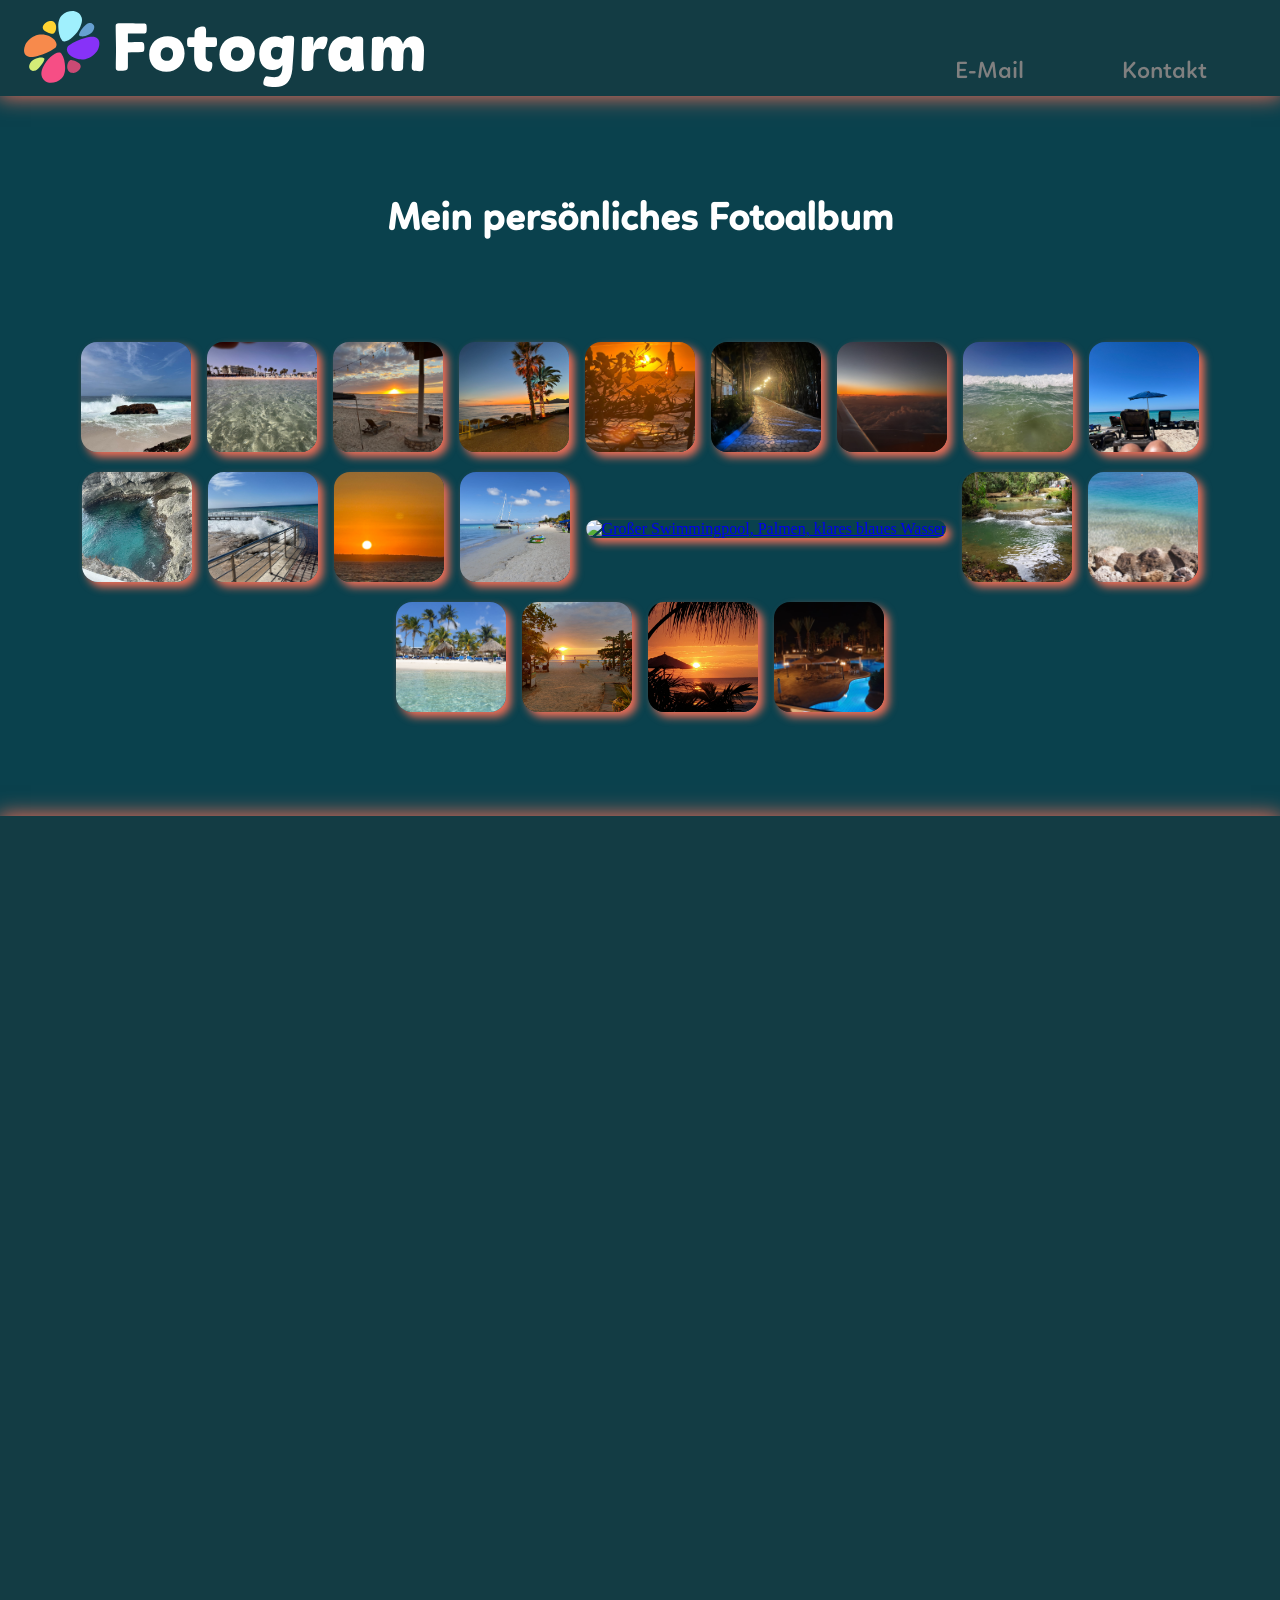
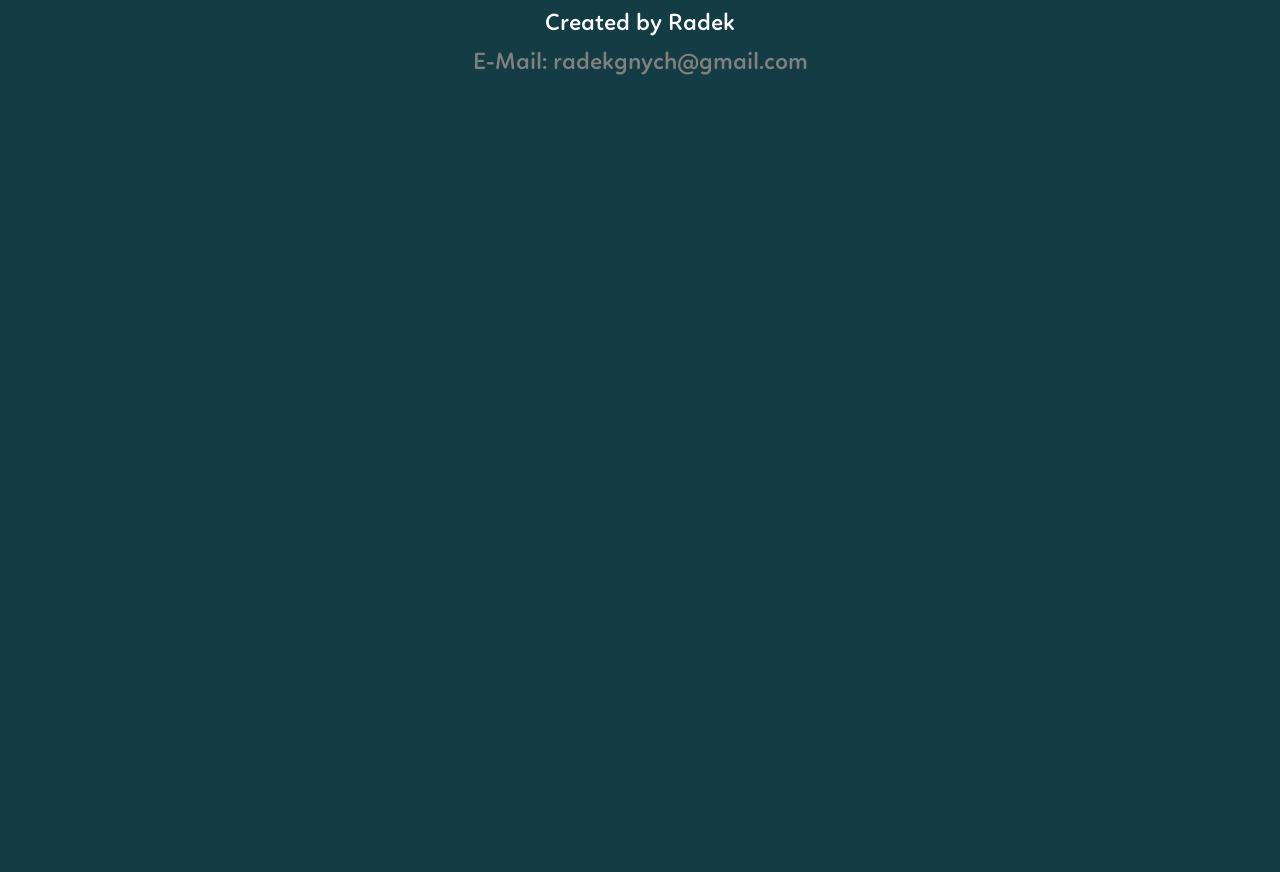
==== index.html @ 6a433d0a "Fotogram V.16" ====
<!DOCTYPE html>
<html lang="de">

<head>
    <meta charset="UTF-8" />
    <meta name="keywords" content="HTML, CSS, JavaScript" />
    <meta name="viewport" content="width=device-width, initial-scale=1.0" />
    <meta name="author" content="Radek Gnych " />
    <link rel="icon" type="image/x-icon" href="img/favicon.svg" />
    <link rel="stylesheet" href="style.css" />
    <script defer src="script.js"></script>
    <title>Fotogram</title>
</head>

<body onload="init()">
    <header class="header">
        <nav>
            <img class="img_fotogram_logo" src="./img/Fotogram_Logo.svg" alt="Titel-Fotogram-Bild-Logo" />
            <ul>
                <a href="#mail" class="link">
                    <li>E-Mail</li>
                </a>
                <a href="impressum.html" id="" class="link">
                    <li>Kontakt</li>
                </a>
            </ul>
        </nav>
    </header>

    <main>
        <h1>Mein persönliches Fotoalbum</h1>
        <div id="holidayImages" class="all_holidayImages"></div>

        <dialog id="dialogs" onclick="toggleDNon()"></dialog>
    </main>

    <footer>
        <ul class="ul_footer">
            <li>Created by Radek</li>
            <a class="link" href="mailto:radekgnych@gmail.com" id="mail">
                <li>E-Mail: radekgnych@gmail.com</li>
            </a>
        </ul>
    </footer>
</body>

</html>
---- style.css ----
:root
  {
      --primary-color: rgb(10, 65, 77);
      --secondary-color: rgb(44, 44, 43, 0.25);
      --link_and_img-color: rgb(241, 110, 87);
      --color-h1: rgba(255, 255, 255);
      --backdrop-color: rgba(0, 0, 0, 0.5);
      --button-arrow-and-close: rgba(255, 255, 255);
      --link-impressum-color: rgba(128, 128, 128);
  }


  @font-face
  {
      font-family: 'Linotte';
      src: url(./fonts/Linotte\ Bold.otf);
      src: url(./fonts/Linotte\ Heavy.otf);
      src: url(./fonts/Linotte\ Light.otf);
      src: url(./fonts/Linotte\ Regular.otf);
      src: url(./fonts/Linotte\ Semi\ Bold.otf);
  }


  html
  {
      scroll-behavior: smooth;
      margin: 0;
  }


  body
  {
      margin: 0;
      background-size: cover;
      background-position: center;
      background: var(--primary-color);
  }


  .header
  {
      padding-left: 24px;
      background: var(--secondary-color);
      height: 96px;
      box-shadow: 0px 0px 20px 1px var(--link_and_img-color);
  }


  .img_fotogram_logo
  {
      padding-top: 11px;
      display: flex;
      width: 400px;
  }


  .img_fotogram_impressum
  {

      display: flex;
      width: 400px;
      cursor: pointer;
  }


  nav
  {
      display: flex;
      justify-content: space-between;
      padding-right: 24px;
  }


  ul
  {
      display: flex;
      width: 350px;
      justify-content: space-around;
      align-items: flex-end;
      margin-bottom: 5px;
      margin-block-start: 0em;
      margin-block-end: 0em;
      color: var(--button-arrow-and-close);
      font-family: 'Linotte';
      font-size: 24px;
      list-style-type: none;
      padding: 0;
  }


  .link
  {
      text-decoration: none;
      color: var(--link-impressum-color);
  }


  .link:hover
  {
      color: var(--link_and_img-color);
      box-shadow: 3px 3px 5px 0px var(--link_and_img-color);
      border-radius: 5px;
  }


  h1
  {
      display: flex;
      justify-content: center;
      align-items: flex-start;
      color: var(--color-h1);
      font-family: 'Linotte';
      font-size: 52px;
      margin-bottom: 50px;
      margin-block-start: 0em;
      margin-block-end: 0em;
  }


  .h1_impressum
  {
      display: flex;
      justify-content: flex-start;
      color: var(--color-h1);
      font-family: 'Linotte';
      padding-bottom: 50px;

  }


  .table_impressum
  {
      display: flex;
      justify-content: flex-start;
      color: var(--color-h1);
      font-family: 'Linotte';
      padding-bottom: 50px;
      font-size: 30px;

  }


  td
  {
      padding: 5px;


  }


  main
  {
      display: flex;
      height: 80vh;
      justify-content: space-evenly;
      flex-direction: column;
      align-items: center;
  }


  .all_holidayImages
  {
      display: flex;
      flex-wrap: wrap;
      justify-content: center;
      align-items: center;
      gap: 16px;
      padding-left: 24px;
      padding-right: 24px;
      object-fit: cover;
  }


  .thumbnails
  {
      width: 150px;
      height: 150px;
      object-fit: cover;
      border-radius: 16px;
      box-shadow: 5px 5px 8px 0px var(--link_and_img-color);
      cursor: pointer;

  }


  .thumbnails:hover
  {
      transform: scale(1.3);

  }


  .thumbnails_WCAG
  {

      border-radius: 16px;
  }


  dialog
  {
      width: 1024px;
      border-radius: 16px;
      border: 0px;
      box-shadow: 5px 5px 8px 0px var(--link_and_img-color);
      background-color: var(--primary-color);
      padding: 0;
      overflow: hidden;

  }


  dialog.opend::backdrop
  {
      width: 0%;
      height: 0%;
      background-color: var(--backdrop-color);
      padding: 0;
  }


  .dialog_Header
  {
      display: flex;
      justify-content: space-between;
      align-items: center;
      color: var(--color-h1);
      font-family: 'Linotte';
      padding-left: 20px;
      padding-right: 20px;
  }


  h2
  {
      padding: 25px;
      margin-block-start: 0em;
      margin-block-end: 0em;
      font-size: 30px;
  }


  .close_button
  {
      display: flex;
      padding-left: 15px;
      padding-top: 3px;
      width: 48px;
      height: 48px;
      border-radius: 50%;
      box-shadow: 0px 0px 3px 3px var(--link_and_img-color);
      background-color: var(--primary-color);
      color: var(--button-arrow-and-close);
      font-family: 'Linotte';
      font-size: 29px;
      cursor: pointer;
  }

  .close_button:hover
  {
      transform: scale(1.1);
      box-shadow: 0px 0px 5px 5px var(--link_and_img-color);

  }


  .lagre_img
  {
      display: flex;
      justify-content: center;
      align-items: center;
      width: 100%;
      height: 55vh;
      border-radius: 16px;
      overflow: hidden;
      object-fit: cover;
      aspect-ratio: 9/8;

  }


  .arrow_Container
  {
      padding: 15px;
      display: flex;
      justify-content: space-around;
      align-items: center;

  }


  .arrow_button
  {
      width: 50px;
      height: 50px;
      background-color: var(--primary-color);
      border-radius: 180px;
      box-shadow: 0px 0px 3px 3px var(--link_and_img-color);
      display: flex;
      justify-content: center;
      align-items: center;
      color: var(--button-arrow-and-close);
      font-family: 'Linotte';
      font-size: 30px;
      cursor: pointer;
  }

  .arrow_button:hover
  {
      transform: scale(1.1);
      box-shadow: 0px 0px 5px 5px var(--link_and_img-color);

  }


  .ul_impressum
  {
      gap: 10px;
      margin-top: 30px;
      font-size: 24px;
  }


  .ul_footer
  {
      width: 100%;
      display: flex;
      flex-direction: column;
      justify-content: center;
      flex-direction: column;
      gap: 10px;
      align-items: center;
      background: var(--secondary-color);
      box-shadow: 0px 0px 20px 1px var(--link_and_img-color);
      height: 184vh;
  }


  @media(max-width: 1716px)
  {

      .thumbnails
      {
          width: 110px;
          height: 110px;
      }


      .lagre_img
      {
          width: 100%;
          height: 55vh;
      }
  }




  @media(max-width: 1280px)
  {


      .thumbnails
      {
          width: 110px;
          height: 110px;
      }

      .lagre_img
      {
          width: 100%;
          height: 55vh;
      }


      h2
      {
          padding: 22px;
          margin-block-start: 0em;
          margin-block-end: 0em
      }

      h1
      {
          font-size: 39px;

      }
  }


  @media(max-width: 1024px)
  {

      .thumbnails
      {
          width: 105px;
          height: 105px;
      }

      .lagre_img
      {
          width: 100%;
          height: 55vh;

      }


      h2
      {
          padding: 20px;
          font-size: 22px;
      }

      .arrow_Container
      {
          padding: 29px;
      }


      .arrow_button
      {
          width: 40px;
          height: 40px;
          display: flex;
          justify-content: center;
          align-items: center;
          font-size: 20px;
      }

  }


  @media(max-width: 900px)
  {

      .thumbnails
      {
          width: 85px;
          height: 85px;
      }


      h2
      {
          padding: 20px;
          font-size: 22px;
      }

      td
      {
          font-family: 'Linotte';
          font-size: 26px;
          margin-bottom: 50px;
          margin-block-start: 0em;
          margin-block-end: 0em;
      }


      .arrow_Container
      {
          padding: 29px;
      }


      .arrow_button
      {
          width: 40px;
          height: 40px;
          display: flex;
          justify-content: center;
          align-items: center;
          font-size: 20px;
      }

  }


  @media(max-width: 767px)
  {

      .img_fotogram_logo
      {
          margin-top: 10px;
          width: 300px;
      }


      .img_fotogram_impressum
      {
          margin-top: 10px;
          width: 300px;
      }


      .header
      {
          padding-left: 14px;
      }


      nav
      {
          display: flex;
          justify-content: space-between;
          padding-right: 14px;
      }



      td
      {
          font-family: 'Linotte';
          font-size: 22px;
      }


      .all_holidayImages
      {
          gap: 16px;
          padding-left: 24px;
          padding-right: 24px;
      }


      .thumbnails
      {
          width: 80px;
          height: 80px;
      }


      ul
      {
          font-size: 18px;
      }


      li
      {

          margin-top: 15px;
      }


      h1
      {
          font-size: 39px;
      }


      .lagre_img
      {
          width: 100%;
          height: 55vh;
      }


      h2
      {
          margin-block-start: 0em;
          margin-block-end: 0em;
          font-size: 22px;
      }


      .close_button
      {
          padding-left: 11px;
          width: 40px;
          height: 40px;
          font-size: 24px;
      }


      .ul_impressum
      {
          font-size: 20px;
      }

      .link_quelle
      {
          font-size: 16px;
      }


      .ul_footer
      {
          height: 164px;
      }


      .arrow_Container
      {
          padding: 28px;
      }


      .arrow_button
      {
          width: 40px;
          height: 40px;
      }

  }


  @media(max-width: 630px)
  {
      td
      {
          font-family: 'Linotte';
          font-size: 20px;
      }
  }


  @media(max-width: 558px)
  {
      .img_fotogram_logo
      {
          margin-top: 15px;
          width: 200px;
      }


      .img_fotogram_impressum
      {
          margin-top: 15px;
          width: 200px;
      }


      nav
      {
          padding-right: 8px;
          gap: 20px;
      }


      .header
      {
          padding-left: 10px;
      }


      h2
      {
          padding: 19px;
          font-size: 20px;
      }

      td
      {
          font-family: 'Linotte';
          font-size: 18px;
      }


      .all_holidayImages
      {
          padding-left: 18px;
          padding-right: 18px;
      }


      .thumbnails
      {
          width: 75px;
          height: 75px;
      }


      ul
      {
          font-size: 18px;
      }


      h1
      {
          font-size: 28px;
      }


      .dialog_Header
      {
          font-size: 18px;
      }


      .close_button
      {
          padding-left: 11px;
          width: 40px;
          height: 40px;
          font-size: 24px;
      }


      .lagre_img
      {
          width: 100%;
          height: 55vh;
      }


      .ul_footer
      {
          height: 144px;
      }


      .arrow_Container
      {
          padding: 25px;
      }


      .arrow_button
      {
          width: 30px;
          height: 30px;
          display: flex;
          justify-content: center;
          align-items: center;
          font-size: 20px;
      }

  }


  @media(max-width: 500px)
  {
      .thumbnails
      {
          width: 65px;
          height: 65px;
      }

  }



  @media(max-width: 430px)
  {

      .img_fotogram_logo
      {
          width: 150px;
      }


      .img_fotogram_impressum
      {
          padding-top: 30px;
          width: 200px;
      }


      .close_button
      {
          padding-left: 9px;
          width: 30px;
          height: 30px;
          font-size: 16px;
      }


      nav
      {
          padding-right: 5px;
      }


      .all_holidayImages
      {
          gap: 10px;
      }


      .thumbnails
      {
          width: 60px;
          height: 60px;
      }


      ul
      {
          font-size: 18px;
      }


      h1
      {
          font-size: 22px;
      }


      .dialog_Header
      {
          font-size: 15px;
          padding-left: 10px;
          padding-right: 10px;
      }


      h2
      {
          padding: 12px;
          margin-block-start: 0em;
          margin-block-end: 0em
      }


      .lagre_img
      {
          width: 100%;
          height: 55vh;
      }


      .ul_footer
      {
          height: 124px;
      }


      .arrow_Container
      {
          padding: 12px;
      }

  }


  @media(max-width: 320px)
  {
      .lagre_img
      {
          width: 100%;
          height: 55vh;
      }

  }
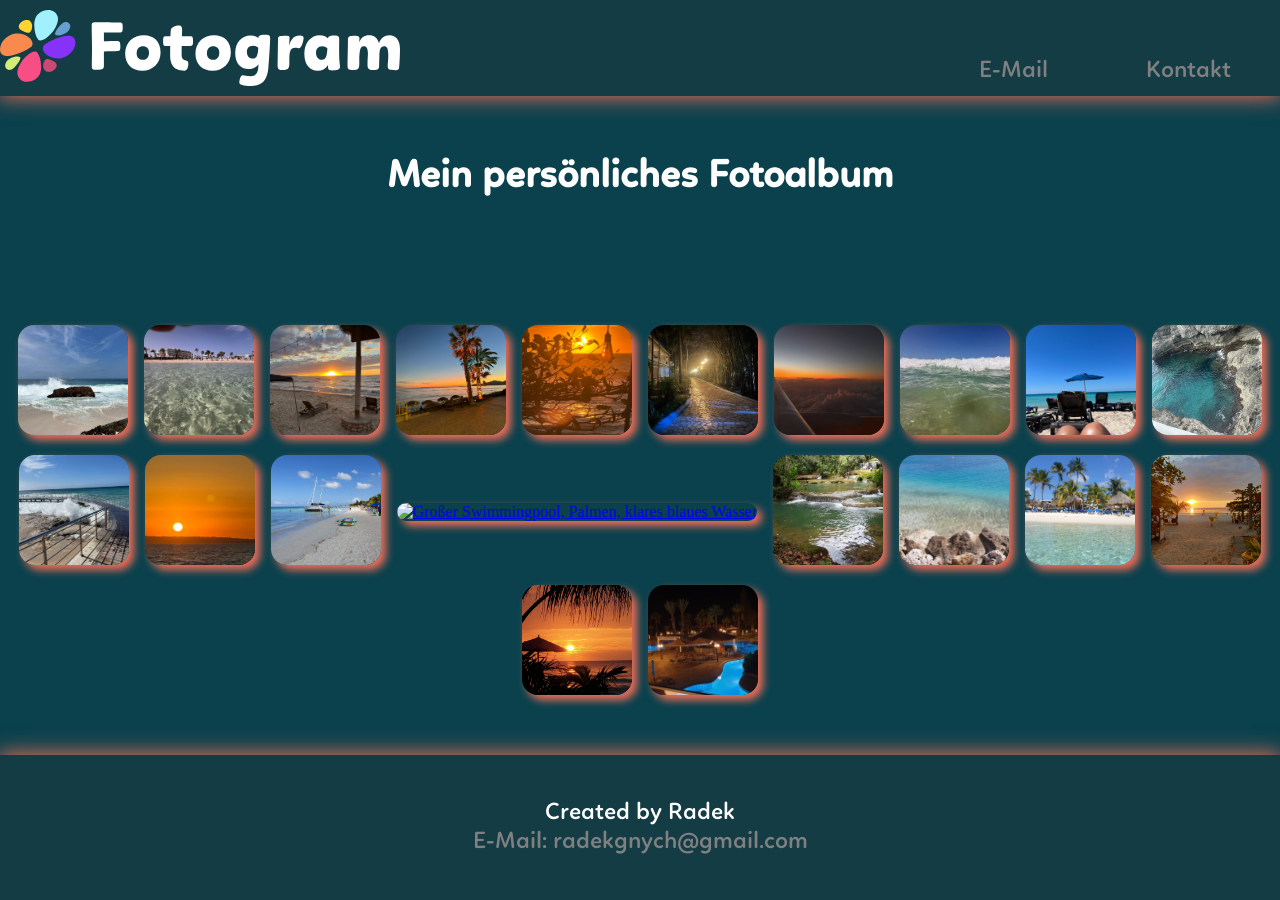
==== commit 0efdb61e: "Fotogram-complete" ====
--- a/index.html
+++ b/index.html
@@ -8,11 +8,13 @@
     <meta name="author" content="Radek Gnych " />
     <link rel="icon" type="image/x-icon" href="img/favicon.svg" />
     <link rel="stylesheet" href="style.css" />
-    <script defer src="script.js"></script>
+    <script defer src="./template.js"></script>
+    <script defer src="./script.js"></script>
     <title>Fotogram</title>
 </head>
 
 <body onload="init()">
+
     <header class="header">
         <nav>
             <img class="img_fotogram_logo" src="./img/Fotogram_Logo.svg" alt="Titel-Fotogram-Bild-Logo" />
@@ -30,11 +32,10 @@
     <main>
         <h1>Mein persönliches Fotoalbum</h1>
         <div id="holidayImages" class="all_holidayImages"></div>
-
-        <dialog id="dialogs" onclick="toggleDNon()"></dialog>
+        <dialog id="dialogs" onclick="buttonCloseDialog()"></dialog>
     </main>
 
-    <footer>
+    <footer class="footer">
         <ul class="ul_footer">
             <li>Created by Radek</li>
             <a class="link" href="mailto:radekgnych@gmail.com" id="mail">
--- a/style.css
+++ b/style.css
@@ -21,8 +21,11 @@
   }
 
 
+
+
   html
   {
+      box-sizing: border-box;
       scroll-behavior: smooth;
       margin: 0;
   }
@@ -30,16 +33,23 @@
 
   body
   {
-      margin: 0;
+
+      display: flex;
+      flex-direction: column;
+      align-items: center;
       background-size: cover;
       background-position: center;
       background: var(--primary-color);
+      margin: 0;
   }
 
 
   .header
   {
-      padding-left: 24px;
+      width: 100%;
+      display: flex;
+      justify-content: center;
+      align-items: center;
       background: var(--secondary-color);
       height: 96px;
       box-shadow: 0px 0px 20px 1px var(--link_and_img-color);
@@ -48,7 +58,6 @@
 
   .img_fotogram_logo
   {
-      padding-top: 11px;
       display: flex;
       width: 400px;
   }
@@ -56,7 +65,6 @@
 
   .img_fotogram_impressum
   {
-
       display: flex;
       width: 400px;
       cursor: pointer;
@@ -65,9 +73,10 @@
 
   nav
   {
+      max-width: 1920px;
+      width: 100%;
       display: flex;
       justify-content: space-between;
-      padding-right: 24px;
   }
 
 
@@ -107,7 +116,6 @@
   {
       display: flex;
       justify-content: center;
-      align-items: flex-start;
       color: var(--color-h1);
       font-family: 'Linotte';
       font-size: 52px;
@@ -117,14 +125,24 @@
   }
 
 
+  main
+  {
+      max-width: 1920px;
+      min-height: calc(100vh - 241px);
+      display: flex;
+      justify-content: center;
+      flex-direction: column;
+      align-items: center;
+      gap: 125px;
+  }
+
+
   .h1_impressum
   {
       display: flex;
       justify-content: flex-start;
       color: var(--color-h1);
       font-family: 'Linotte';
-      padding-bottom: 50px;
-
   }
 
 
@@ -136,38 +154,25 @@
       font-family: 'Linotte';
       padding-bottom: 50px;
       font-size: 30px;
-
   }
 
 
   td
   {
       padding: 5px;
-
-
-  }
-
-
-  main
-  {
-      display: flex;
-      height: 80vh;
-      justify-content: space-evenly;
-      flex-direction: column;
-      align-items: center;
   }
 
 
   .all_holidayImages
   {
+      max-width: 100%;
       display: flex;
       flex-wrap: wrap;
       justify-content: center;
       align-items: center;
       gap: 16px;
-      padding-left: 24px;
-      padding-right: 24px;
-      object-fit: cover;
+      margin: 0;
+
   }
 
 
@@ -179,41 +184,36 @@
       border-radius: 16px;
       box-shadow: 5px 5px 8px 0px var(--link_and_img-color);
       cursor: pointer;
-
   }
 
 
   .thumbnails:hover
   {
       transform: scale(1.3);
-
   }
 
 
   .thumbnails_WCAG
   {
-
       border-radius: 16px;
   }
 
 
   dialog
   {
-      width: 1024px;
       border-radius: 16px;
       border: 0px;
       box-shadow: 5px 5px 8px 0px var(--link_and_img-color);
       background-color: var(--primary-color);
       padding: 0;
       overflow: hidden;
-
   }
 
 
   dialog.opend::backdrop
   {
-      width: 0%;
-      height: 0%;
+      width: 100%;
+      height: 100%;
       background-color: var(--backdrop-color);
       padding: 0;
   }
@@ -256,11 +256,11 @@
       cursor: pointer;
   }
 
+
   .close_button:hover
   {
       transform: scale(1.1);
       box-shadow: 0px 0px 5px 5px var(--link_and_img-color);
-
   }
 
 
@@ -275,7 +275,6 @@
       overflow: hidden;
       object-fit: cover;
       aspect-ratio: 9/8;
-
   }
 
 
@@ -284,8 +283,6 @@
       padding: 15px;
       display: flex;
       justify-content: space-around;
-      align-items: center;
-
   }
 
 
@@ -305,11 +302,11 @@
       cursor: pointer;
   }
 
+
   .arrow_button:hover
   {
       transform: scale(1.1);
       box-shadow: 0px 0px 5px 5px var(--link_and_img-color);
-
   }
 
 
@@ -323,43 +320,28 @@
 
   .ul_footer
   {
+      max-width: 1920px;
       width: 100%;
       display: flex;
       flex-direction: column;
+      align-items: center;
+  }
+
+
+  .footer
+  {
+      width: 100%;
+      display: flex;
       justify-content: center;
-      flex-direction: column;
-      gap: 10px;
       align-items: center;
       background: var(--secondary-color);
       box-shadow: 0px 0px 20px 1px var(--link_and_img-color);
-      height: 184vh;
-  }
-
-
-  @media(max-width: 1716px)
-  {
-
-      .thumbnails
-      {
-          width: 110px;
-          height: 110px;
-      }
-
-
-      .lagre_img
-      {
-          width: 100%;
-          height: 55vh;
-      }
-  }
-
-
-
+      height: 145px;
+      row-gap: 1px;
+  }
 
   @media(max-width: 1280px)
   {
-
-
       .thumbnails
       {
           width: 110px;
@@ -386,7 +368,6 @@
 
       }
   }
-
 
   @media(max-width: 1024px)
   {
@@ -475,7 +456,7 @@
   }
 
 
-  @media(max-width: 767px)
+  @media(max-width: 781px)
   {
 
       .img_fotogram_logo
@@ -492,17 +473,13 @@
       }
 
 
-      .header
-      {
-          padding-left: 14px;
-      }
 
 
       nav
       {
           display: flex;
           justify-content: space-between;
-          padding-right: 14px;
+
       }
 
 
@@ -516,22 +493,25 @@
 
       .all_holidayImages
       {
+          max-width: 767px;
           gap: 16px;
-          padding-left: 24px;
-          padding-right: 24px;
+          padding-left: 0px;
+          padding-right: 0px;
       }
 
 
       .thumbnails
       {
-          width: 80px;
-          height: 80px;
+          width: 65px;
+          height: 65px;
+
       }
 
 
       ul
       {
           font-size: 18px;
+          width: 350px;
       }
 
 
@@ -583,11 +563,6 @@
       }
 
 
-      .ul_footer
-      {
-          height: 164px;
-      }
-
 
       .arrow_Container
       {
@@ -632,16 +607,8 @@
 
       nav
       {
-          padding-right: 8px;
           gap: 20px;
       }
-
-
-      .header
-      {
-          padding-left: 10px;
-      }
-
 
       h2
       {
@@ -702,13 +669,6 @@
           width: 100%;
           height: 55vh;
       }
-
-
-      .ul_footer
-      {
-          height: 144px;
-      }
-
 
       .arrow_Container
       {
@@ -766,12 +726,6 @@
       }
 
 
-      nav
-      {
-          padding-right: 5px;
-      }
-
-
       .all_holidayImages
       {
           gap: 10px;
@@ -819,13 +773,6 @@
           height: 55vh;
       }
 
-
-      .ul_footer
-      {
-          height: 124px;
-      }
-
-
       .arrow_Container
       {
           padding: 12px;
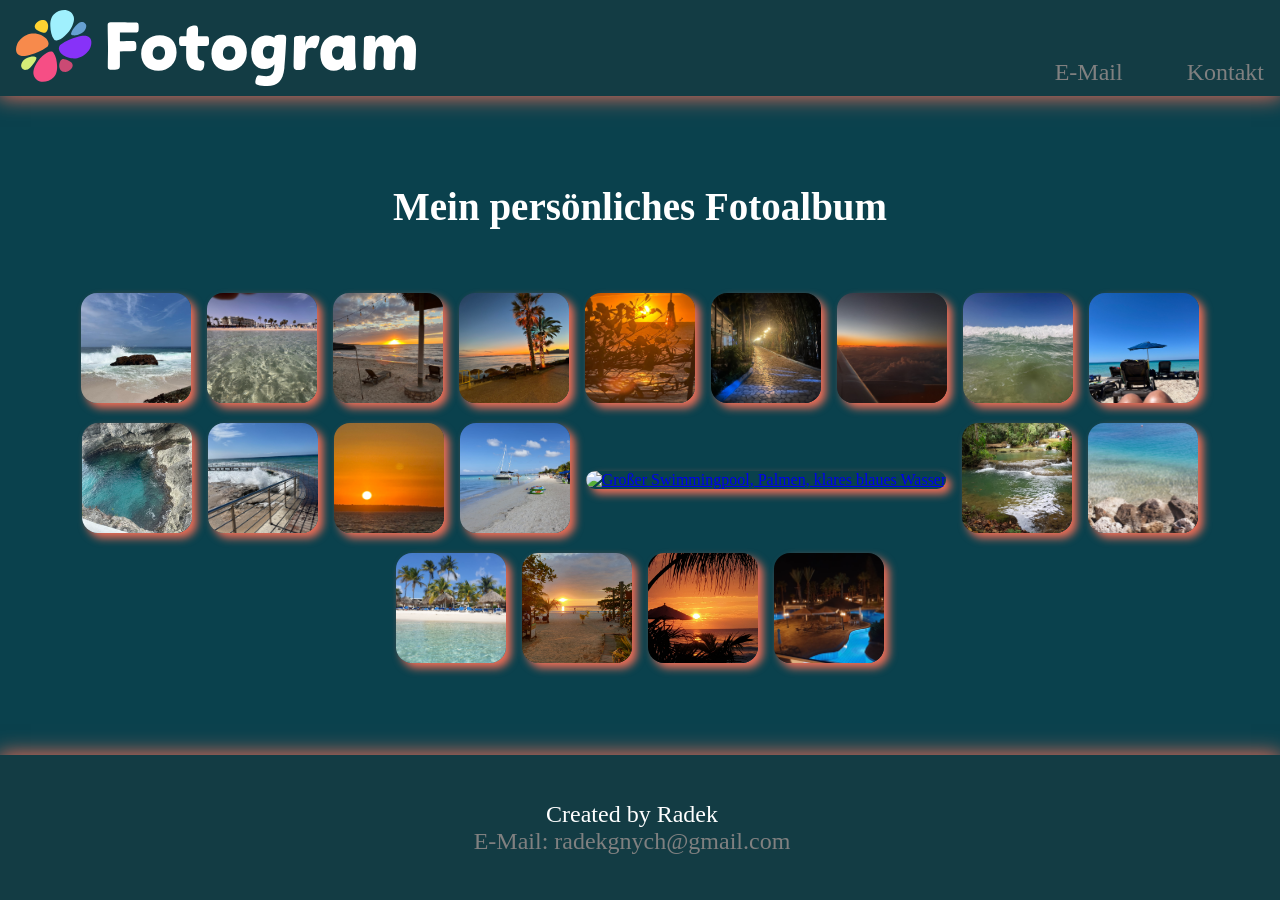
==== commit 03a0e306: "Responsive bugfix" ====
--- a/index.html
+++ b/index.html
@@ -1,48 +1,51 @@
-<!DOCTYPE html>
-<html lang="de">
-
-<head>
-    <meta charset="UTF-8" />
-    <meta name="keywords" content="HTML, CSS, JavaScript" />
-    <meta name="viewport" content="width=device-width, initial-scale=1.0" />
-    <meta name="author" content="Radek Gnych " />
-    <link rel="icon" type="image/x-icon" href="img/favicon.svg" />
-    <link rel="stylesheet" href="style.css" />
-    <script defer src="./template.js"></script>
-    <script defer src="./script.js"></script>
-    <title>Fotogram</title>
-</head>
-
-<body onload="init()">
-
-    <header class="header">
-        <nav>
-            <img class="img_fotogram_logo" src="./img/Fotogram_Logo.svg" alt="Titel-Fotogram-Bild-Logo" />
-            <ul>
-                <a href="#mail" class="link">
-                    <li>E-Mail</li>
-                </a>
-                <a href="impressum.html" id="" class="link">
-                    <li>Kontakt</li>
-                </a>
-            </ul>
-        </nav>
-    </header>
-
-    <main>
-        <h1>Mein persönliches Fotoalbum</h1>
-        <div id="holidayImages" class="all_holidayImages"></div>
-        <dialog id="dialogs" onclick="buttonCloseDialog()"></dialog>
-    </main>
-
-    <footer class="footer">
-        <ul class="ul_footer">
-            <li>Created by Radek</li>
-            <a class="link" href="mailto:radekgnych@gmail.com" id="mail">
-                <li>E-Mail: radekgnych@gmail.com</li>
-            </a>
-        </ul>
-    </footer>
-</body>
-
+<!DOCTYPE html>
+<html lang="de">
+
+<head>
+    <meta charset="UTF-8" />
+    <meta name="keywords" content="HTML, CSS, JavaScript" />
+    <meta name="viewport" content="width=device-width, initial-scale=1.0" />
+    <meta name="author" content="Radek Gnych " />
+    <link rel="icon" type="image/x-icon" href="img/favicon.svg" />
+   
+    <script defer src="./script/template.js"></script>
+    <script defer src="./script/script.js"></script>
+    <link rel="stylesheet" href="./style/style.css">
+    <title>Fotogram</title>
+</head>
+
+<body onload="init()">
+
+    <header class="header">
+        <nav>
+            <img class="img_fotogram_logo" src="./img/Fotogram_Logo.svg" alt="Titel-Fotogram-Bild-Logo" />
+            <ul>
+                <a href="#mail" class="link">
+                    <li>E-Mail</li>
+                </a>
+                <a href="impressum.html" id="" class="link">
+                    <li>Kontakt</li>
+                </a>
+            </ul>
+        </nav>
+    </header>
+
+    <main>
+        <div class="main_container">
+            <h1>Mein persönliches Fotoalbum</h1>
+            <div id="holidayImages" class="all_holidayImages"></div>
+            <dialog id="dialogs" onclick="buttonCloseDialog()"></dialog>
+        </div>
+    </main>
+
+    <footer class="footer">
+        <ul class="ul_footer">
+            <li>Created by Radek</li>
+            <a class="link" href="mailto:radekgnych@gmail.com" id="mail">
+                <li>E-Mail: radekgnych@gmail.com</li>
+            </a>
+        </ul>
+    </footer>
+</body>
+
 </html>
--- a/style/style.css
+++ b/style/style.css
@@ -0,0 +1,698 @@
+  :root {
+      --primary-color: rgb(10, 65, 77);
+      --secondary-color: rgb(44, 44, 43, 0.25);
+      --link_and_img-color: rgb(241, 110, 87);
+      --color-h1: rgba(255, 255, 255);
+      --backdrop-color: rgba(0, 0, 0, 0.5);
+      --button-arrow-and-close: rgba(255, 255, 255);
+      --link-impressum-color: rgba(128, 128, 128);
+  }
+
+  @font-face {
+      font-family: 'Linotte';
+      src: url(./fonts/Linotte-Bold-otf);
+      src: url(./fonts/Linotte-Heavy.otf);
+      src: url(./fonts/Linotte-Light.otf);
+      src: url(./fonts/Linotte-Regular.otf);
+      src: url(./fonts/Linotte-Semi-Bold.otf);
+  }
+
+  html {
+      box-sizing: border-box;
+      scroll-behavior: smooth;
+      margin: 0;
+  }
+
+  body {
+
+      display: flex;
+      flex-direction: column;
+      align-items: center;
+      background-size: cover;
+      background-position: center;
+      background: var(--primary-color);
+      margin: 0;
+  }
+
+  .header {
+      width: 100%;
+      display: flex;
+      justify-content: center;
+      align-items: center;
+      background: var(--secondary-color);
+      height: 96px;
+      box-shadow: 0px 0px 20px 1px var(--link_and_img-color);
+
+  }
+
+  .img_fotogram_logo {
+      display: flex;
+      width: 400px;
+  }
+
+  .img_fotogram_impressum {
+      display: flex;
+      width: 400px;
+      cursor: pointer;
+  }
+
+  nav {
+      max-width: 1920px;
+      width: 100%;
+      display: flex;
+      justify-content: space-between;
+      margin-left: 16px;
+  }
+
+  ul {
+      display: flex;
+      /* width: 350px; */
+      justify-content: space-between;
+      align-items: flex-end;
+      margin-bottom: 5px;
+      margin-block-start: 0em;
+      margin-block-end: 0em;
+      color: var(--button-arrow-and-close);
+      font-family: 'Linotte';
+      font-size: 24px;
+      list-style-type: none;
+      padding: 0;
+      gap: 64px;
+      margin-right: 16px;
+  }
+
+  .link {
+      text-decoration: none;
+      color: var(--link-impressum-color);
+  }
+
+  .link:hover {
+      color: var(--link_and_img-color);
+      box-shadow: 3px 3px 5px 0px var(--link_and_img-color);
+      border-radius: 5px;
+  }
+
+  h1 {
+      display: flex;
+      justify-content: center;
+      color: var(--color-h1);
+      font-family: 'Linotte';
+      font-size: 52px;
+      margin-bottom: 50px;
+      margin-block-start: 0em;
+      margin-block-end: 0em;
+      box-sizing: border-box;
+  }
+
+  main {
+      width: 100%;
+      display: flex;
+      justify-content: center;
+
+  }
+
+  .main_container {
+
+      display: flex;
+      flex-direction: column;
+      align-items: center;
+      justify-content: center;
+      max-width: 1920px;
+      min-height: calc(100vh - 241px);
+      gap: 64px;
+  }
+
+  .all_holidayImages {
+      max-width: 100%;
+      display: flex;
+      flex-wrap: wrap;
+      justify-content: center;
+      align-items: center;
+      gap: 16px;
+      box-sizing: border-box;
+      margin-left: 32px;
+      margin-right: 32px;
+
+  }
+
+  .thumbnails {
+      width: 150px;
+      height: 150px;
+      object-fit: cover;
+      border-radius: 16px;
+      box-shadow: 5px 5px 8px 0px var(--link_and_img-color);
+      cursor: pointer;
+  }
+
+  .thumbnails:hover {
+      transform: scale(1.3);
+  }
+
+  .thumbnails_WCAG {
+      border-radius: 16px;
+  }
+
+  dialog {
+      border-radius: 16px;
+      border: 0px;
+      box-shadow: 5px 5px 8px 0px var(--link_and_img-color);
+      background-color: var(--primary-color);
+      padding: 0;
+      overflow: hidden;
+  }
+
+  dialog.opend::backdrop {
+      width: 100%;
+      height: 100%;
+      background-color: var(--backdrop-color);
+      padding: 0;
+  }
+
+  .dialog_Header {
+      display: flex;
+      justify-content: space-between;
+      align-items: center;
+      color: var(--color-h1);
+      font-family: 'Linotte';
+      padding-left: 20px;
+      padding-right: 20px;
+  }
+
+  h2 {
+      padding: 25px;
+      margin-block-start: 0em;
+      margin-block-end: 0em;
+      font-size: 30px;
+  }
+
+  .close_button {
+      display: flex;
+      align-items: center;
+      justify-content: center;
+      width: 48px;
+      height: 48px;
+      border-radius: 50%;
+      box-shadow: 0px 0px 3px 3px var(--link_and_img-color);
+      background-color: var(--primary-color);
+      color: var(--button-arrow-and-close);
+      font-family: 'Linotte';
+      font-size: 29px;
+      cursor: pointer;
+  }
+
+  .close_button:hover {
+      transform: scale(1.1);
+      box-shadow: 0px 0px 5px 5px var(--link_and_img-color);
+  }
+
+  .lagre_img {
+      display: flex;
+      justify-content: center;
+      align-items: center;
+      width: 100%;
+      height: 55vh;
+      border-radius: 16px;
+      overflow: hidden;
+      object-fit: cover;
+      aspect-ratio: 9/8;
+  }
+
+  .arrow_Container {
+      padding: 15px;
+      display: flex;
+      justify-content: space-around;
+  }
+
+  .arrow_button {
+      width: 50px;
+      height: 50px;
+      background-color: var(--primary-color);
+      border-radius: 180px;
+      box-shadow: 0px 0px 3px 3px var(--link_and_img-color);
+      display: flex;
+      justify-content: center;
+      align-items: center;
+      color: var(--button-arrow-and-close);
+      font-family: 'Linotte';
+      font-size: 30px;
+      cursor: pointer;
+      padding-bottom: 8px;
+  }
+
+  .arrow_button:hover {
+      transform: scale(1.1);
+      box-shadow: 0px 0px 5px 5px var(--link_and_img-color);
+  }
+
+  .footer {
+      width: 100%;
+      display: flex;
+      justify-content: center;
+      align-items: center;
+      background: var(--secondary-color);
+      box-shadow: 0px 0px 20px 1px var(--link_and_img-color);
+      height: 145px;
+      row-gap: 1px;
+  }
+
+  .ul_footer {
+      max-width: 1920px;
+      width: 100%;
+      max-height: 145px;
+      display: flex;
+      flex-direction: column;
+      align-items: center;
+      gap: 0;
+  }
+
+  @media(max-width: 1280px) {
+      .thumbnails {
+          width: 110px;
+          height: 110px;
+      }
+
+      .lagre_img {
+          width: 100%;
+          height: 55vh;
+      }
+
+
+      h2 {
+          padding: 22px;
+          margin-block-start: 0em;
+          margin-block-end: 0em
+      }
+
+      h1 {
+          font-size: 39px;
+
+      }
+  }
+
+  @media(max-width: 1024px) {
+
+      .thumbnails {
+          width: 105px;
+          height: 105px;
+      }
+
+      .lagre_img {
+          width: 100%;
+          height: 55vh;
+
+      }
+
+
+      h2 {
+          padding: 20px;
+          font-size: 22px;
+      }
+
+      .arrow_Container {
+          padding: 29px;
+      }
+
+      .arrow_button {
+          width: 40px;
+          height: 40px;
+          display: flex;
+          justify-content: center;
+          align-items: center;
+          font-size: 20px;
+      }
+
+  }
+
+  @media(max-width: 900px) {
+
+      .thumbnails {
+          width: 85px;
+          height: 85px;
+      }
+
+      h2 {
+          padding: 20px;
+          font-size: 22px;
+      }
+
+      td {
+          font-family: 'Linotte';
+          font-size: 26px;
+          margin-bottom: 50px;
+          margin-block-start: 0em;
+          margin-block-end: 0em;
+      }
+
+      .arrow_Container {
+          padding: 29px;
+      }
+
+      .arrow_button {
+          width: 40px;
+          height: 40px;
+          display: flex;
+          justify-content: center;
+          align-items: center;
+          font-size: 20px;
+      }
+
+  }
+
+  @media(max-width: 767px) {
+
+      .img_fotogram_logo {
+          margin-top: 10px;
+          width: 300px;
+      }
+
+      .img_fotogram_impressum {
+          margin-top: 10px;
+          width: 300px;
+      }
+
+      header {
+          box-sizing: border-box;
+
+      }
+
+      nav {
+          display: flex;
+          justify-content: space-between;
+          margin-right: 12px;
+          margin-right: 12px;
+          box-sizing: border-box;
+
+      }
+
+      td {
+          font-family: 'Linotte';
+          font-size: 22px;
+      }
+
+      .all_holidayImages {
+          max-width: 767px;
+          gap: 16px;
+          padding-left: 0px;
+          padding-right: 0px;
+          margin-bottom: 64px;
+      }
+
+      .thumbnails {
+          width: 65px;
+          height: 65px;
+
+      }
+
+      ul {
+          font-size: 16px;
+          margin-right: 12px;
+
+      }
+
+      li {
+
+          margin-top: 15px;
+      }
+
+      h1 {
+          font-size: 39px;
+          margin-top: 32px;
+      }
+
+
+      .lagre_img {
+          width: 100%;
+          height: 55vh;
+      }
+
+      h2 {
+          margin-block-start: 0em;
+          margin-block-end: 0em;
+          font-size: 22px;
+      }
+
+      .close_button {
+          padding-left: 11px;
+          width: 40px;
+          height: 40px;
+          font-size: 24px;
+      }
+
+      .ul_impressum {
+          font-size: 20px;
+      }
+
+      .link_quelle {
+          font-size: 16px;
+      }
+
+      .arrow_Container {
+          padding: 28px;
+      }
+
+      .arrow_button {
+          width: 40px;
+          height: 40px;
+
+      }
+
+  }
+
+  @media(max-width: 630px) {
+      td {
+          font-family: 'Linotte';
+          font-size: 20px;
+      }
+  }
+
+  @media(max-width: 558px) {
+      .img_fotogram_logo {
+          margin-top: 15px;
+          width: 200px;
+      }
+
+      .img_fotogram_impressum {
+          margin-top: 15px;
+          width: 200px;
+      }
+
+
+
+      h2 {
+          padding: 19px;
+          font-size: 20px;
+      }
+
+      td {
+          font-family: 'Linotte';
+          font-size: 18px;
+      }
+
+      .all_holidayImages {
+          padding-left: 18px;
+          padding-right: 18px;
+      }
+
+      .thumbnails {
+          width: 75px;
+          height: 75px;
+      }
+
+      ul {
+          font-size: 16px;
+          gap: 16px;
+      }
+
+  }
+
+  @media(max-width: 558px) {
+      .img_fotogram_logo {
+          margin-top: 15px;
+          width: 200px;
+      }
+
+      .img_fotogram_impressum {
+          margin-top: 15px;
+          width: 200px;
+      }
+
+      nav {
+          gap: 20px;
+          margin-left: 12px;
+      }
+
+      h2 {
+          padding: 19px;
+          font-size: 20px;
+      }
+
+      td {
+          font-family: 'Linotte';
+          font-size: 18px;
+      }
+
+      .all_holidayImages {
+          padding-left: 18px;
+          padding-right: 18px;
+      }
+
+      .thumbnails {
+          width: 75px;
+          height: 75px;
+      }
+
+      ul {
+          font-size: 18px;
+      }
+
+      h1 {
+          font-size: 28px;
+      }
+
+
+      .dialog_Header {
+          font-size: 18px;
+      }
+
+      .close_button {
+          padding-left: 11px;
+          width: 40px;
+          height: 40px;
+          font-size: 24px;
+      }
+
+      .lagre_img {
+          width: 100%;
+          height: 55vh;
+      }
+
+      .arrow_Container {
+          padding: 25px;
+      }
+
+      .arrow_button {
+          width: 30px;
+          height: 30px;
+          display: flex;
+          justify-content: center;
+          align-items: center;
+          font-size: 20px;
+      }
+
+  }
+
+  @media(max-width: 500px) {
+      .thumbnails {
+          width: 65px;
+          height: 65px;
+      }
+
+      h1 {
+
+          font-size: 22px;
+      }
+
+      .dialog_Header {
+          font-size: 18px;
+      }
+
+      .close_button {
+          padding-left: 11px;
+          width: 40px;
+          height: 40px;
+          font-size: 24px;
+      }
+
+      .lagre_img {
+          width: 100%;
+          height: 55vh;
+      }
+
+      .arrow_Container {
+          padding: 25px;
+      }
+
+      .arrow_button {
+          width: 30px;
+          height: 30px;
+          display: flex;
+          justify-content: center;
+          align-items: center;
+          font-size: 20px;
+      }
+
+  }
+
+  @media(max-width: 500px) {
+      .thumbnails {
+          width: 65px;
+          height: 65px;
+      }
+
+  }
+
+  @media(max-width: 430px) {
+
+      .img_fotogram_logo {
+          width: 150px;
+      }
+
+      .img_fotogram_impressum {
+          padding-top: 30px;
+          width: 200px;
+      }
+
+      .close_button {
+          padding-left: 5px;
+          width: 30px;
+          height: 30px;
+          font-size: 16px;
+      }
+
+      .all_holidayImages {
+          gap: 10px;
+      }
+
+      .thumbnails {
+          width: 60px;
+          height: 60px;
+      }
+
+      ul {
+          font-size: 16px;
+      }
+
+      h1 {
+          font-size: 22px;
+      }
+
+      .dialog_Header {
+          font-size: 15px;
+          padding-left: 10px;
+          padding-right: 10px;
+      }
+
+      h2 {
+          padding: 12px;
+          margin-block-start: 0em;
+          margin-block-end: 0em
+      }
+
+      .lagre_img {
+          width: 100%;
+          height: 55vh;
+      }
+
+      .arrow_Container {
+          padding: 12px;
+      }
+
+  }
+
+  @media(max-width: 320px) {
+      .lagre_img {
+          width: 100%;
+          height: 55vh;
+      }
+
+  }
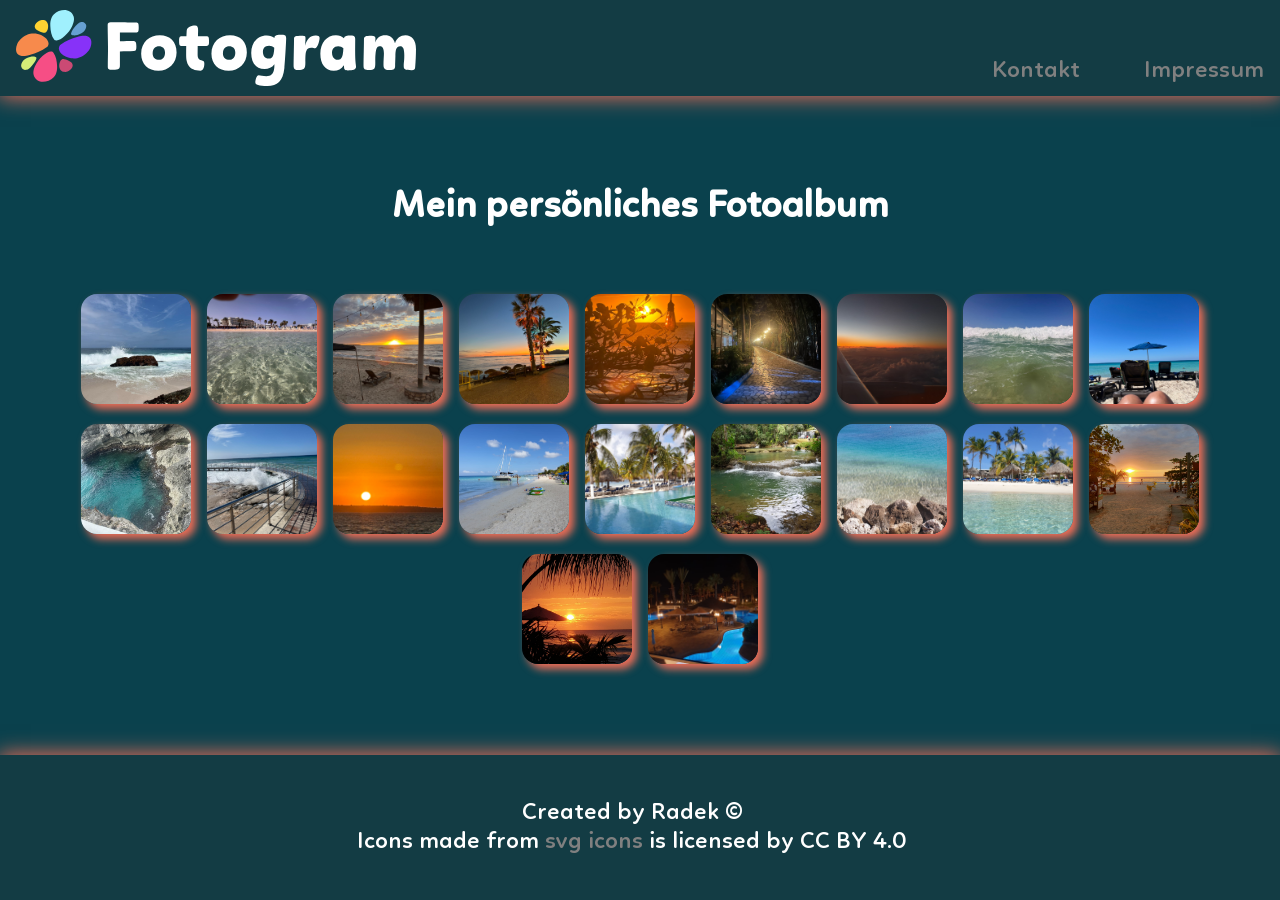
==== commit 92b0c209: "Fotogram new Version.V3" ====
--- a/index.html
+++ b/index.html
@@ -7,10 +7,10 @@
     <meta name="viewport" content="width=device-width, initial-scale=1.0" />
     <meta name="author" content="Radek Gnych " />
     <link rel="icon" type="image/x-icon" href="img/favicon.svg" />
-   
     <script defer src="./script/template.js"></script>
     <script defer src="./script/script.js"></script>
     <link rel="stylesheet" href="./style/style.css">
+    <link rel="stylesheet" href="./style/dialog.css">
     <title>Fotogram</title>
 </head>
 
@@ -20,11 +20,11 @@
         <nav>
             <img class="img_fotogram_logo" src="./img/Fotogram_Logo.svg" alt="Titel-Fotogram-Bild-Logo" />
             <ul>
-                <a href="#mail" class="link">
-                    <li>E-Mail</li>
+                <a href="contact.html" class="link">
+                    <li>Kontakt</li>
                 </a>
                 <a href="impressum.html" id="" class="link">
-                    <li>Kontakt</li>
+                    <li>Impressum</li>
                 </a>
             </ul>
         </nav>
@@ -40,10 +40,10 @@
 
     <footer class="footer">
         <ul class="ul_footer">
-            <li>Created by Radek</li>
-            <a class="link" href="mailto:radekgnych@gmail.com" id="mail">
-                <li>E-Mail: radekgnych@gmail.com</li>
-            </a>
+            <li>Created by Radek &copy</li>
+            <li class="icons">Icons made from <a class="link" href="https://www.onlinewebfonts.com/icon">svg icons
+                </a>is licensed by
+                CC BY 4.0</li>
         </ul>
     </footer>
 </body>
--- a/style/style.css
+++ b/style/style.css
@@ -10,11 +10,11 @@
 
   @font-face {
       font-family: 'Linotte';
-      src: url(./fonts/Linotte-Bold-otf);
-      src: url(./fonts/Linotte-Heavy.otf);
-      src: url(./fonts/Linotte-Light.otf);
-      src: url(./fonts/Linotte-Regular.otf);
-      src: url(./fonts/Linotte-Semi-Bold.otf);
+      src: url(/fonts/Linotte-Bold.woff2);
+      src: url(/fonts/Linotte-Heavy.woff2);
+      src: url(/fonts/Linotte-Light.woff2);
+      src: url(/fonts/Linotte-Regular.woff2);
+      src: url(/fonts/Linotte-SemiBold.woff2);
   }
 
   html {
@@ -50,12 +50,6 @@
       width: 400px;
   }
 
-  .img_fotogram_impressum {
-      display: flex;
-      width: 400px;
-      cursor: pointer;
-  }
-
   nav {
       max-width: 1920px;
       width: 100%;
@@ -66,7 +60,6 @@
 
   ul {
       display: flex;
-      /* width: 350px; */
       justify-content: space-between;
       align-items: flex-end;
       margin-bottom: 5px;
@@ -152,32 +145,6 @@
       border-radius: 16px;
   }
 
-  dialog {
-      border-radius: 16px;
-      border: 0px;
-      box-shadow: 5px 5px 8px 0px var(--link_and_img-color);
-      background-color: var(--primary-color);
-      padding: 0;
-      overflow: hidden;
-  }
-
-  dialog.opend::backdrop {
-      width: 100%;
-      height: 100%;
-      background-color: var(--backdrop-color);
-      padding: 0;
-  }
-
-  .dialog_Header {
-      display: flex;
-      justify-content: space-between;
-      align-items: center;
-      color: var(--color-h1);
-      font-family: 'Linotte';
-      padding-left: 20px;
-      padding-right: 20px;
-  }
-
   h2 {
       padding: 25px;
       margin-block-start: 0em;
@@ -185,65 +152,6 @@
       font-size: 30px;
   }
 
-  .close_button {
-      display: flex;
-      align-items: center;
-      justify-content: center;
-      width: 48px;
-      height: 48px;
-      border-radius: 50%;
-      box-shadow: 0px 0px 3px 3px var(--link_and_img-color);
-      background-color: var(--primary-color);
-      color: var(--button-arrow-and-close);
-      font-family: 'Linotte';
-      font-size: 29px;
-      cursor: pointer;
-  }
-
-  .close_button:hover {
-      transform: scale(1.1);
-      box-shadow: 0px 0px 5px 5px var(--link_and_img-color);
-  }
-
-  .lagre_img {
-      display: flex;
-      justify-content: center;
-      align-items: center;
-      width: 100%;
-      height: 55vh;
-      border-radius: 16px;
-      overflow: hidden;
-      object-fit: cover;
-      aspect-ratio: 9/8;
-  }
-
-  .arrow_Container {
-      padding: 15px;
-      display: flex;
-      justify-content: space-around;
-  }
-
-  .arrow_button {
-      width: 50px;
-      height: 50px;
-      background-color: var(--primary-color);
-      border-radius: 180px;
-      box-shadow: 0px 0px 3px 3px var(--link_and_img-color);
-      display: flex;
-      justify-content: center;
-      align-items: center;
-      color: var(--button-arrow-and-close);
-      font-family: 'Linotte';
-      font-size: 30px;
-      cursor: pointer;
-      padding-bottom: 8px;
-  }
-
-  .arrow_button:hover {
-      transform: scale(1.1);
-      box-shadow: 0px 0px 5px 5px var(--link_and_img-color);
-  }
-
   .footer {
       width: 100%;
       display: flex;
@@ -264,16 +172,12 @@
       align-items: center;
       gap: 0;
   }
+ 
 
   @media(max-width: 1280px) {
       .thumbnails {
           width: 110px;
           height: 110px;
-      }
-
-      .lagre_img {
-          width: 100%;
-          height: 55vh;
       }
 
 
@@ -284,7 +188,7 @@
       }
 
       h1 {
-          font-size: 39px;
+          font-size: 38px;
 
       }
   }
@@ -296,29 +200,11 @@
           height: 105px;
       }
 
-      .lagre_img {
-          width: 100%;
-          height: 55vh;
-
-      }
 
 
       h2 {
           padding: 20px;
           font-size: 22px;
-      }
-
-      .arrow_Container {
-          padding: 29px;
-      }
-
-      .arrow_button {
-          width: 40px;
-          height: 40px;
-          display: flex;
-          justify-content: center;
-          align-items: center;
-          font-size: 20px;
       }
 
   }
@@ -343,30 +229,17 @@
           margin-block-end: 0em;
       }
 
-      .arrow_Container {
-          padding: 29px;
-      }
-
-      .arrow_button {
-          width: 40px;
-          height: 40px;
-          display: flex;
-          justify-content: center;
-          align-items: center;
-          font-size: 20px;
-      }
-
   }
 
   @media(max-width: 767px) {
 
       .img_fotogram_logo {
-          margin-top: 10px;
+          margin-top: 0px;
           width: 300px;
       }
 
       .img_fotogram_impressum {
-          margin-top: 10px;
+          margin-top: 0px;
           width: 300px;
       }
 
@@ -398,68 +271,51 @@
       }
 
       .thumbnails {
+
           width: 65px;
           height: 65px;
 
       }
 
       ul {
+
           font-size: 16px;
+          padding-top: 48px;
           margin-right: 12px;
-
       }
 
       li {
 
-          margin-top: 15px;
+         
+          margin-left: 16px;
       }
 
       h1 {
-          font-size: 39px;
-          margin-top: 32px;
-      }
-
-
-      .lagre_img {
-          width: 100%;
-          height: 55vh;
-      }
-
-      h2 {
+          margin-top: 34px;
+      }
+
+      h2 {
+
           margin-block-start: 0em;
           margin-block-end: 0em;
           font-size: 22px;
       }
 
-      .close_button {
-          padding-left: 11px;
-          width: 40px;
-          height: 40px;
-          font-size: 24px;
-      }
-
       .ul_impressum {
+
           font-size: 20px;
       }
 
       .link_quelle {
+
           font-size: 16px;
-      }
-
-      .arrow_Container {
-          padding: 28px;
-      }
-
-      .arrow_button {
-          width: 40px;
-          height: 40px;
-
       }
 
   }
 
   @media(max-width: 630px) {
       td {
+
           font-family: 'Linotte';
           font-size: 20px;
       }
@@ -467,232 +323,113 @@
 
   @media(max-width: 558px) {
       .img_fotogram_logo {
-          margin-top: 15px;
+          margin-bottom: 0px;
           width: 200px;
       }
 
       .img_fotogram_impressum {
-          margin-top: 15px;
+          margin-bottom: 0px;
           width: 200px;
       }
 
-
-
-      h2 {
+       h1 {
+          margin-top: 32px;
+          font-size: 30px;
+      }
+
+      h2 {
+
           padding: 19px;
           font-size: 20px;
       }
 
       td {
+
           font-family: 'Linotte';
           font-size: 18px;
       }
 
       .all_holidayImages {
+
           padding-left: 18px;
           padding-right: 18px;
       }
 
       .thumbnails {
+
           width: 75px;
           height: 75px;
       }
 
       ul {
+
           font-size: 16px;
           gap: 16px;
       }
-
-  }
-
-  @media(max-width: 558px) {
-      .img_fotogram_logo {
-          margin-top: 15px;
-          width: 200px;
-      }
-
-      .img_fotogram_impressum {
-          margin-top: 15px;
-          width: 200px;
-      }
-
-      nav {
-          gap: 20px;
-          margin-left: 12px;
-      }
-
-      h2 {
-          padding: 19px;
-          font-size: 20px;
-      }
-
-      td {
-          font-family: 'Linotte';
-          font-size: 18px;
-      }
-
-      .all_holidayImages {
-          padding-left: 18px;
-          padding-right: 18px;
-      }
-
-      .thumbnails {
-          width: 75px;
-          height: 75px;
-      }
-
-      ul {
-          font-size: 18px;
-      }
-
-      h1 {
-          font-size: 28px;
-      }
-
-
-      .dialog_Header {
-          font-size: 18px;
-      }
-
-      .close_button {
-          padding-left: 11px;
-          width: 40px;
-          height: 40px;
-          font-size: 24px;
-      }
-
-      .lagre_img {
-          width: 100%;
-          height: 55vh;
-      }
-
-      .arrow_Container {
-          padding: 25px;
-      }
-
-      .arrow_button {
-          width: 30px;
-          height: 30px;
-          display: flex;
-          justify-content: center;
-          align-items: center;
-          font-size: 20px;
-      }
-
-  }
-
+  }
+
+ 
   @media(max-width: 500px) {
-      .thumbnails {
+
+      .thumbnails {
+
           width: 65px;
           height: 65px;
       }
 
       h1 {
 
-          font-size: 22px;
-      }
-
-      .dialog_Header {
-          font-size: 18px;
-      }
-
-      .close_button {
-          padding-left: 11px;
-          width: 40px;
-          height: 40px;
-          font-size: 24px;
-      }
-
-      .lagre_img {
-          width: 100%;
-          height: 55vh;
-      }
-
-      .arrow_Container {
-          padding: 25px;
-      }
-
-      .arrow_button {
-          width: 30px;
-          height: 30px;
-          display: flex;
-          justify-content: center;
-          align-items: center;
-          font-size: 20px;
-      }
-
+          font-size: 26px;
+      }
   }
 
   @media(max-width: 500px) {
-      .thumbnails {
+
+      .thumbnails {
+
           width: 65px;
           height: 65px;
       }
-
   }
 
   @media(max-width: 430px) {
 
       .img_fotogram_logo {
+
           width: 150px;
       }
 
       .img_fotogram_impressum {
+
           padding-top: 30px;
           width: 200px;
       }
 
-      .close_button {
-          padding-left: 5px;
-          width: 30px;
-          height: 30px;
-          font-size: 16px;
-      }
-
       .all_holidayImages {
+
           gap: 10px;
       }
 
       .thumbnails {
+
           width: 60px;
           height: 60px;
       }
 
       ul {
+
           font-size: 16px;
       }
 
       h1 {
+
           font-size: 22px;
       }
 
-      .dialog_Header {
-          font-size: 15px;
-          padding-left: 10px;
-          padding-right: 10px;
-      }
-
-      h2 {
+      h2 {
+        
           padding: 12px;
           margin-block-start: 0em;
           margin-block-end: 0em
       }
-
-      .lagre_img {
-          width: 100%;
-          height: 55vh;
-      }
-
-      .arrow_Container {
-          padding: 12px;
-      }
-
-  }
-
-  @media(max-width: 320px) {
-      .lagre_img {
-          width: 100%;
-          height: 55vh;
-      }
-
   }
--- a/style/dialog.css
+++ b/style/dialog.css
@@ -0,0 +1,206 @@
+dialog {
+    border-radius: 16px;
+    border: 0px;
+    box-shadow: 5px 5px 8px 0px var(--link_and_img-color);
+    background-color: var(--primary-color);
+    padding: 0;
+    overflow: hidden;
+}
+
+dialog.opend::backdrop {
+    width: 100%;
+    height: 100%;
+    background-color: var(--backdrop-color);
+    padding: 0;
+}
+
+.dialog_Header {
+    display: flex;
+    justify-content: space-between;
+    align-items: center;
+    color: var(--color-h1);
+    font-family: 'Linotte';
+    padding-left: 20px;
+    padding-right: 20px;
+}
+
+.dialog_img {
+    display: flex;
+    justify-content: center;
+    align-items: center;
+    width: 100%;
+    height: 55vh;
+    border-radius: 16px;
+    overflow: hidden;
+    object-fit: cover;
+    aspect-ratio: 9/8;
+}
+
+
+.dialog_close_button {
+    display: flex;
+    align-items: center;
+    justify-content: center;
+    width: 48px;
+    height: 48px;
+    border-radius: 50%;
+    box-shadow: 0px 0px 3px 3px var(--link_and_img-color);
+    background-color: var(--primary-color);
+    color: var(--button-arrow-and-close);
+    font-family: 'Linotte';
+    font-size: 29px;
+    cursor: pointer;
+}
+
+.dialog_close_button:hover {
+    transform: scale(1.1);
+    box-shadow: 0px 0px 5px 5px var(--link_and_img-color);
+}
+
+.dialog_arrow_container {
+    padding: 15px;
+    display: flex;
+    justify-content: space-around;
+}
+
+.dialog_arrow_button {
+    width: 50px;
+    height: 50px;
+    background-color: var(--primary-color);
+    border-radius: 180px;
+    box-shadow: 0px 0px 3px 3px var(--link_and_img-color);
+    display: flex;
+    justify-content: center;
+    align-items: center;
+    color: var(--button-arrow-and-close);
+    font-family: 'Linotte';
+    font-size: 30px;
+    cursor: pointer;
+    padding-bottom: 5px;
+}
+
+.dialog_arrow_button:hover {
+    transform: scale(1.1);
+    box-shadow: 0px 0px 5px 5px var(--link_and_img-color);
+}
+
+
+
+@media(max-width: 1280px) {
+
+    .dialog_img {
+        width: 100%;
+        height: 55vh;
+    }
+
+}
+
+@media(max-width: 1024px) {
+
+    .dialog_img {
+        width: 100%;
+        height: 55vh;
+
+    }
+     .dialog_Header {
+        font-size: 16px;
+        padding: 12px;
+    }
+
+    .dialog_arrow_container {
+        padding: 12px;
+    }
+
+    .dialog_close_button {
+        padding-left: 6px;
+        width: 40px;
+        height: 40px;
+        font-size: 24px;
+    }
+
+
+    .dialog_arrow_button {
+        width: 40px;
+        height: 40px;
+        display: flex;
+        justify-content: center;
+        align-items: center;
+        font-size: 20px;
+        padding-top: 5px;
+    }
+
+}
+
+
+@media(max-width: 767px) {
+
+    .dialog_img {
+        width: 100%;
+        height: 55vh;
+    }
+
+
+    .ul_impressum {
+        font-size: 20px;
+    }
+
+    .dialog_arrow_button {
+        width: 40px;
+        height: 40px;
+    }
+}
+
+
+@media(max-width: 558px) {
+ 
+    .dialog_close_button {
+        padding-left: 5px;
+        width: 30px;
+        height: 30px;
+        font-size: 16px;
+    }
+
+    .dialog_img {
+        width: 100%;
+        height: 55vh;
+    }
+
+
+    .dialog_arrow_button {
+        width: 30px;
+        height: 30px;
+        display: flex;
+        justify-content: center;
+        align-items: center;
+        font-size: 20px;
+        padding-top: 5px;
+    }
+
+}
+
+@media(max-width: 500px) {
+
+    .dialog_img {
+        width: 100%;
+        height: 55vh;
+    }
+  
+}
+
+@media(max-width: 430px) {
+
+    .dialog_img {
+        width: 100%;
+        height: 55vh;
+    }
+
+
+}
+
+@media(max-width: 320px) {
+    .dialog_img {
+        width: 100%;
+        height: 55vh;
+    }
+
+}
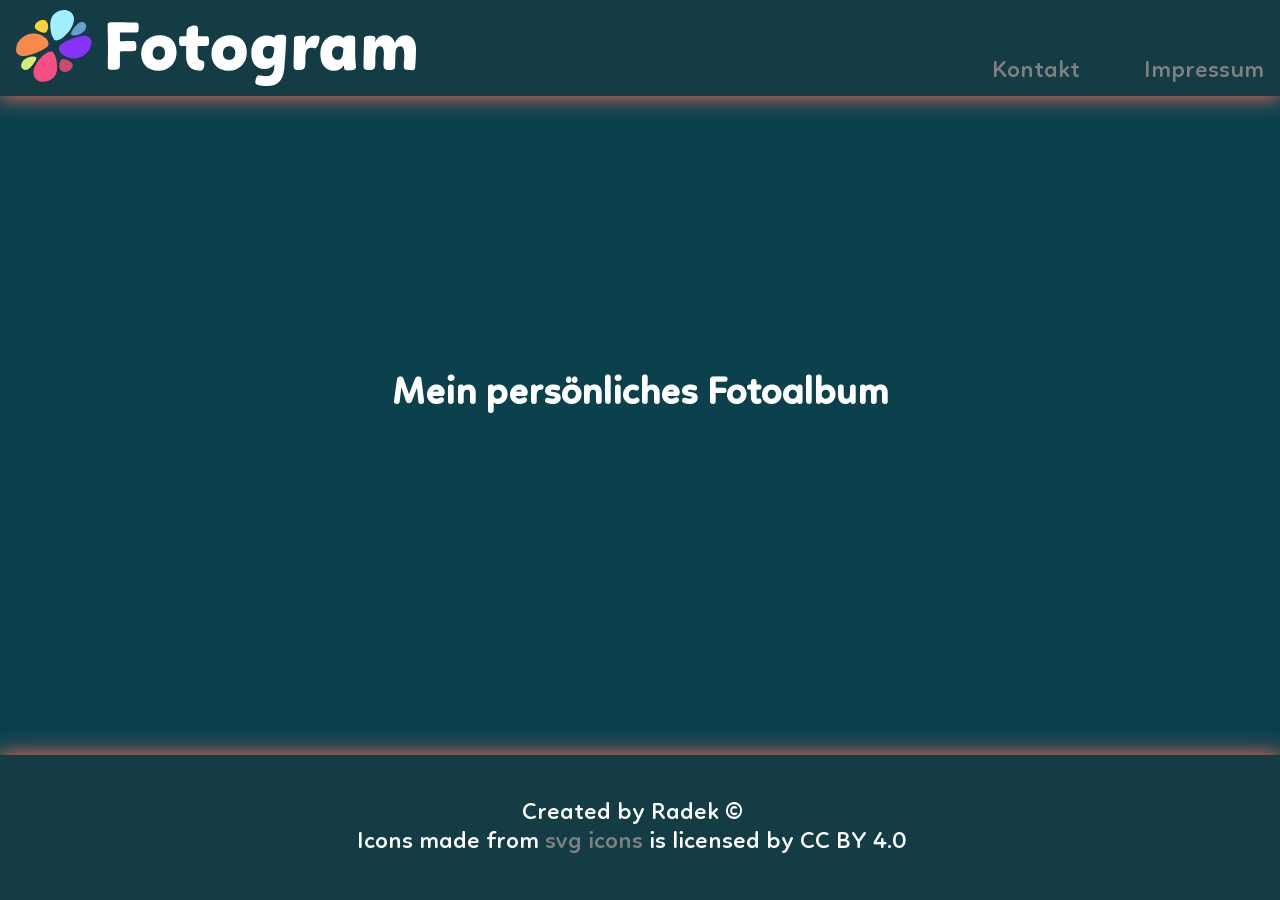
==== commit 91ab89f4: "Fotogram new Version.3.3 fix url" ====
--- a/index.html
+++ b/index.html
@@ -7,10 +7,10 @@
     <meta name="viewport" content="width=device-width, initial-scale=1.0" />
     <meta name="author" content="Radek Gnych " />
     <link rel="icon" type="image/x-icon" href="img/favicon.svg" />
-    <script defer src="./script/template.js"></script>
-    <script defer src="./script/script.js"></script>
-    <link rel="stylesheet" href="./style/style.css">
-    <link rel="stylesheet" href="./style/dialog.css">
+    <script defer src="/script/template.js"></script>
+    <script defer src="/script/script.js"></script>
+    <link rel="stylesheet" href="/style/style.css">
+    <link rel="stylesheet" href="/style/dialog.css">
     <title>Fotogram</title>
 </head>
 
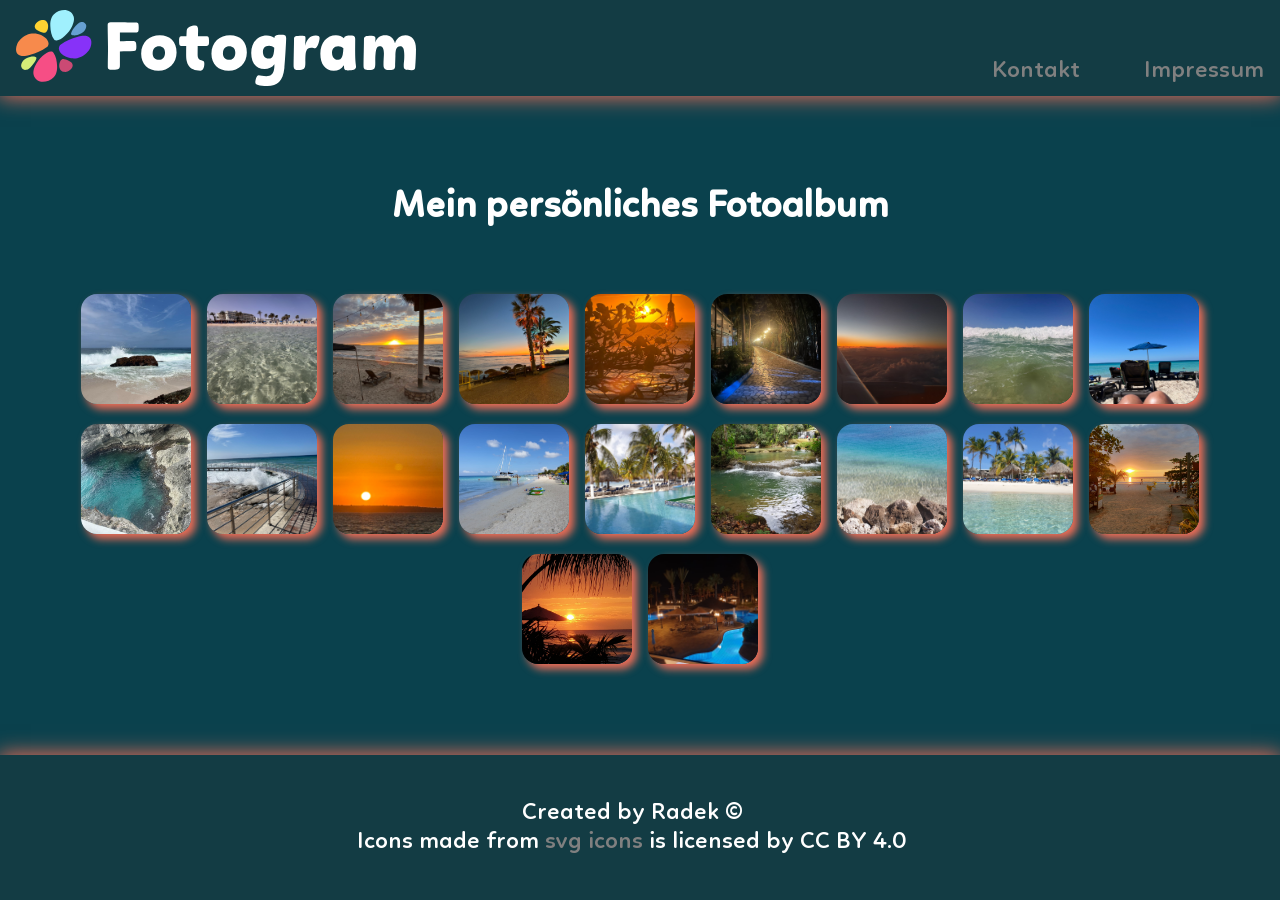
==== commit 9177b368: "Fotogram new Version.3.4 add db.js" ====
--- a/index.html
+++ b/index.html
@@ -7,10 +7,11 @@
     <meta name="viewport" content="width=device-width, initial-scale=1.0" />
     <meta name="author" content="Radek Gnych " />
     <link rel="icon" type="image/x-icon" href="img/favicon.svg" />
-    <script defer src="/script/template.js"></script>
-    <script defer src="/script/script.js"></script>
-    <link rel="stylesheet" href="/style/style.css">
-    <link rel="stylesheet" href="/style/dialog.css">
+    <script defer src="./script/db.js"></script>
+    <script defer src="./script/template.js"></script>
+    <script defer src="./script/script.js"></script>
+    <link rel="stylesheet" href="./style/style.css">
+    <link rel="stylesheet" href="./style/dialog.css">
     <title>Fotogram</title>
 </head>
 
